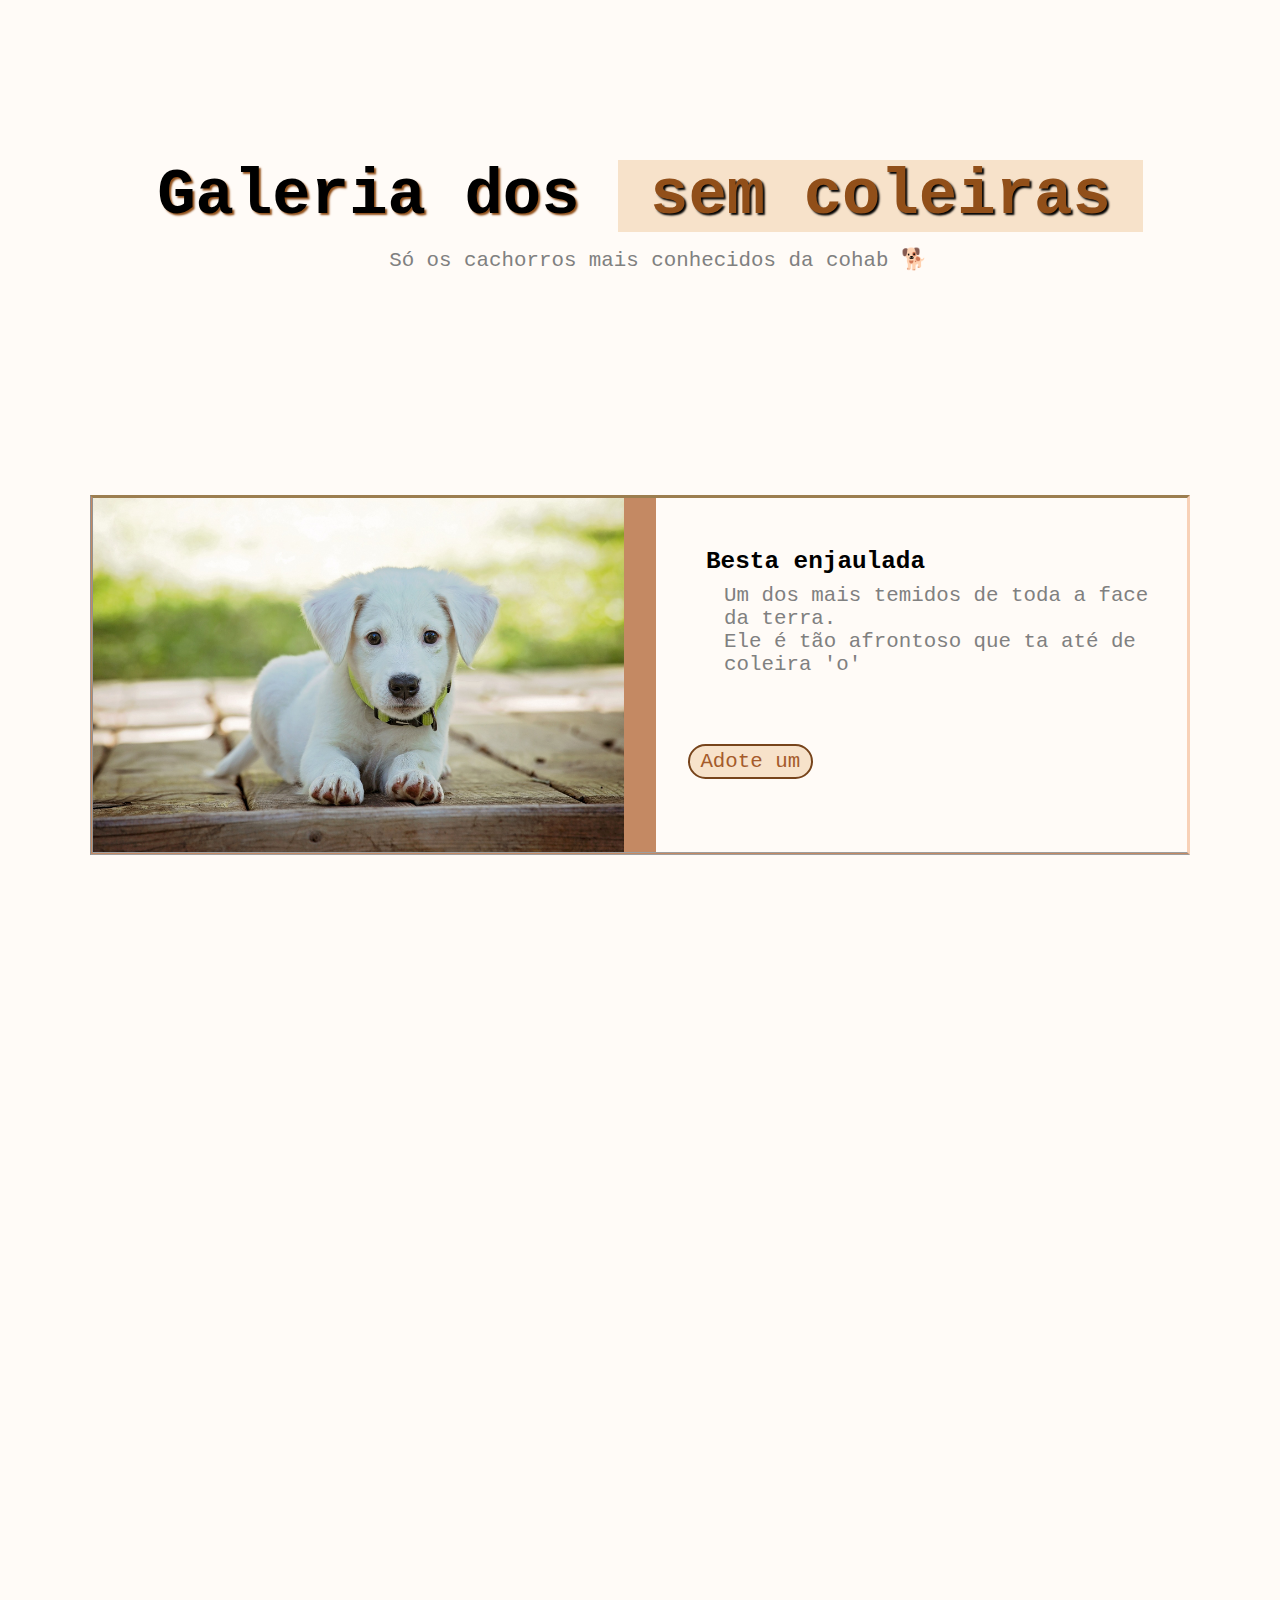
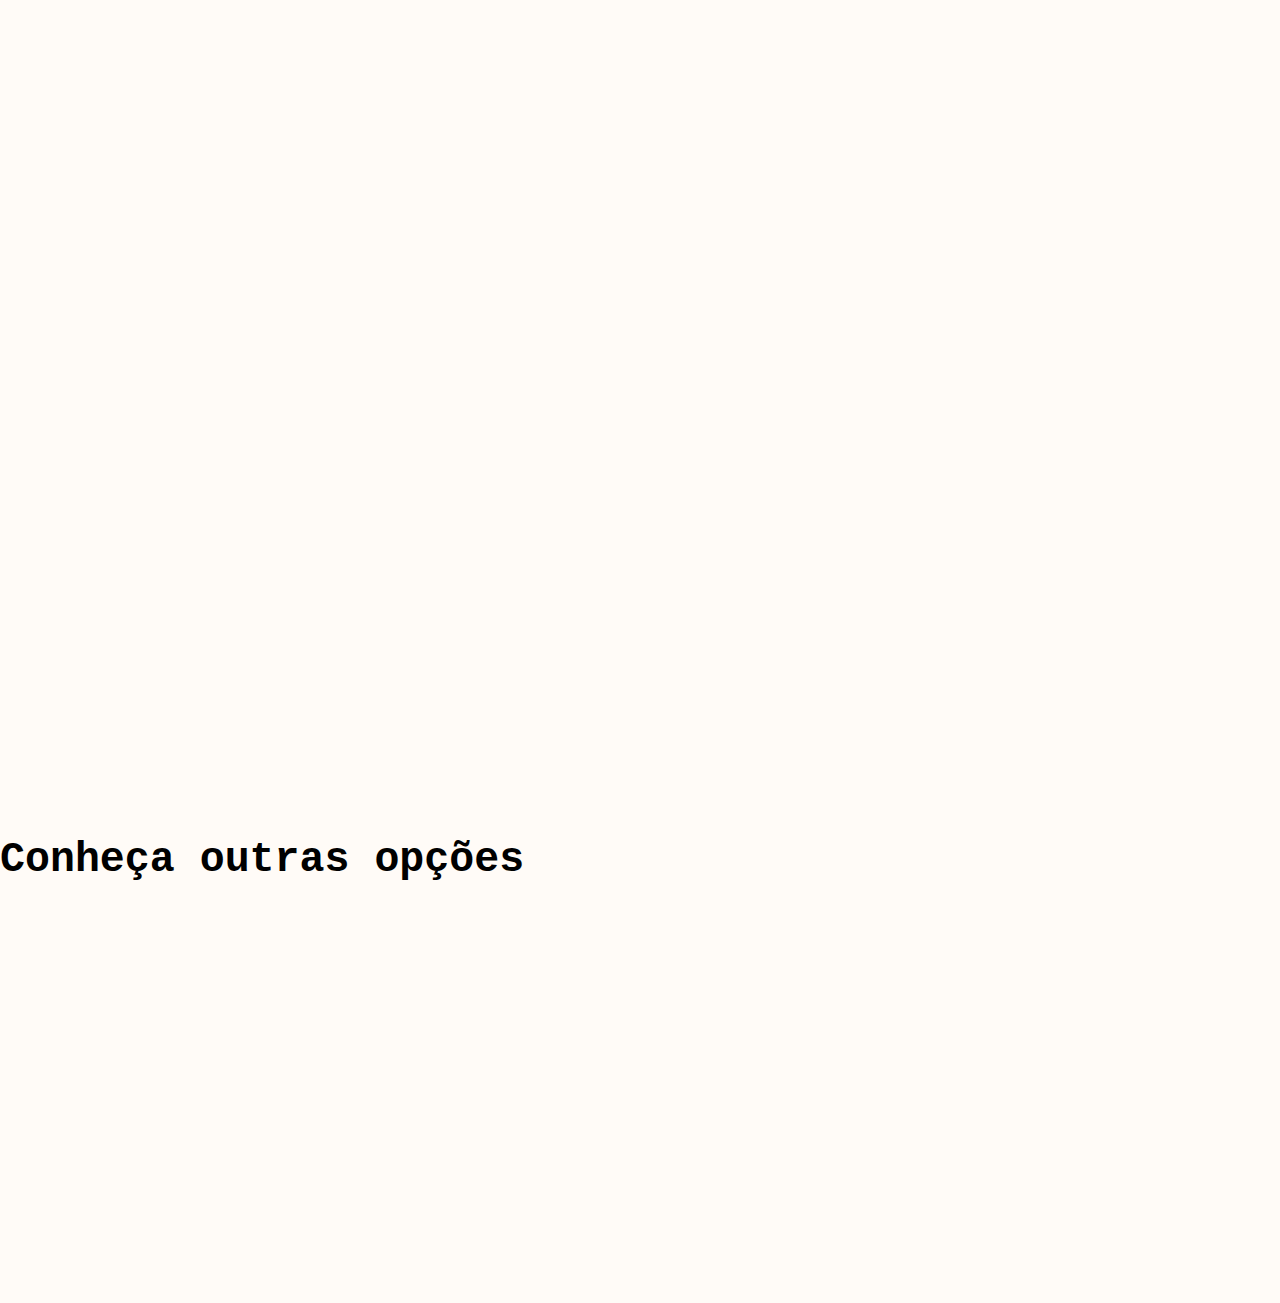
==== index.html @ 5af4626c "Add files via upload" ====
<!DOCTYPE html>
<html lang="en">

<head>
    <script src="https://unpkg.com/aos@2.3.1/dist/aos.js"></script>
    <link href="https://unpkg.com/aos@2.3.1/dist/aos.css" rel="stylesheet">
    <link href="https://fonts.googleapis.com/css2?family=Oswald&display=swap" rel="stylesheet">
    <link rel="stylesheet" href="style.css">
    <meta charset="UTF-8">
    <meta name="viewport" content="width=device-width, initial-scale=1.0">
    <meta http-equiv="X-UA-Compatible" content="ie=edge">
    <title>Cachorro 🐾</title>
</head>

<body>

    <header class="main-header">
        <h1>Galeria dos <span> sem coleiras</span></h1>
        <p>Só os cachorros mais conhecidos da cohab 🐕</p>
    </header>

    <main class="container">
        <section class="card">
            <img src="media/dog.jpg" alt="">
            <div>
                <h3>Besta enjaulada</h3>
                <p>Um dos mais temidos de toda a face da terra. <br> Ele é tão afrontoso que ta até de coleira 'o' </p>
                <a href="https://ba.olx.com.br/sul-da-bahia/animais-de-estimacao/cachorros/filhotinhos-pra-adocao--1132446521"
                    class="btn">Adote um </a>
            </div>
        </section>

        <section class="card" data-aos="fade-left">
            <img src="media/dog2.jpg" alt="">
            <div>
                <h3>Besta enjaulada 2</h3>
                <p>Nunca mexa </p>
                <a href="https://pr.olx.com.br/regiao-de-curitiba-e-paranagua/animais-de-estimacao/cachorros/cachorro-para-adocao-1140943274"
                    class="btn">Adote um </a>
            </div>
        </section>

        <section class="card" data-aos="fade-right">
            <img src="media/dog3.jpg" alt="">
            <div>
                <h3>Indisponível</h3>
                <p>O pior de todos 👻 </p>
                <a href="falei.html" class="btn">Esse ja é meu</a>
            </div>
        </section>

        <section class="card" data-aos="fade-left">
            <img src="media/nina.jpg" alt="">
            <div>
                <h3>😥 </h3>
                <p>Nada a declarar </p>
                <a href="https://www.youtube.com/watch?v=o34nsWqNOpc" class="btn">;-;</a>
            </div>
        </section>

        <section class="card" data-aos="fade-right">
            <img src="media/diogenes.jpg" alt="">
            <div>
                <h3>Besta não enjaulada </h3>
                <p>Pai de todos </p>
                <a href="https://www.youtube.com/watch?v=jL2M3WWhRE4" class="btn">Só admire</a>
            </div>
        </section>
    </main>
    <header class="second-header">
        <h1>Conheça outras opções</h1>
    </header>
    <div class="gallery">
        <div class="img1" style="background-image:url('https://cdn.pixabay.com/photo/2015/11/03/12/58/dalmatian-1020790_960_720.jpg')" data-aos="fade-up">
            <a href="https://mg.olx.com.br/belo-horizonte-e-regiao/animais-de-estimacao/cachorros/dalmata-padrao-disney-prop-veterinario-1144696774?lis=listing_no_category" class="btn2">
            Veja
        </a>
        </div>

        <div class="img2" style="background-image:url('https://cdn.pixabay.com/photo/2018/05/07/10/48/husky-3380548_960_720.jpg')" data-aos="fade-down">
            <a href="https://pr.olx.com.br/regiao-de-foz-do-iguacu-e-cascavel/animais-de-estimacao/cachorros/husky-siberiano-1141799152?rec=u&lis=galeria_listing_superior_no_category" class="btn2">
                Veja
            </a>
        </div>

        <div class="img3" style="background-image:url('https://cdn.pixabay.com/photo/2016/07/15/15/55/dachshund-1519374_960_720.jpg')"
            data-aos="fade-up">
            <a href="https://mg.olx.com.br/belo-horizonte-e-regiao/animais-de-estimacao/cachorros/basset-daschund-femea-miniatura-em-promocao-1144547772?rec=u&lis=galeria_listing_superior_no_category" class="btn2">
                Veja
            </a>
        </div>

        <div class="img4" style="background-image:url('https://cdn.pixabay.com/photo/2015/11/17/13/13/bulldog-1047518_960_720.jpg')"
            data-aos="fade-down">
            <a href="https://rj.olx.com.br/rio-de-janeiro-e-regiao/animais-de-estimacao/cachorros/filhotes-de-bulldog-frances--1134698390"
                class="btn2">
                Veja
            </a>
        </div>

        <div class="img5" style="background-image:url('https://cdn.pixabay.com/photo/2016/02/19/15/46/labrador-retriever-1210559_960_720.jpg')"
            data-aos="fade-up">
            <a href="https://sp.olx.com.br/sao-paulo-e-regiao/animais-de-estimacao/cachorros/adocao--1139532576" class="btn2"> 
                Veja
            </a>
        </div>
    </div>

    <script>
        AOS.init();
    </script>
</body>

</html>
---- style.css ----
@charset "utf-8"; /*trabalhando com varias linguagens pode dar erro se não colocarmos isso*/
/*Formatação do cabeçalho*/
*{
    background-color: #fffbf7;
    margin: 0;
    padding: 0;
    box-sizing: border-box;
}

/*Formatando o corpo do site*/
body{
    font-size: 1.3rem; /*multiplica o tamanho do elemento pai ou do navegador*/
    font-family: "Lucida Console", "Courier New", monospace;
}

p{
    color: grey;
    margin-bottom: 4vh;
    margin-left: 4vh;
    margin-top: 1vh;
    
}
/* LINKS */

/* formatando o cabeçalho */
.main-header{
    height: 55vh; /*vh é relacionado a altura e vw é a largura*/
    padding: 2rem; /*relembrando 2rem, seria 2x o padrao*/
    display: flex; /*pra poder mexer com flexblox*/
    flex-direction: column;
    align-items: center; /*alinhamento vertical do conteudo // para o horizontal seria justify items*/
    justify-content: center;
    text-align: center;   
}

.main-header h1{
    text-shadow: 2px 2px 2px #914f19; 
    margin-left: 20px;
    font-size: 4rem;
    margin-bottom: 2rem;
    line-height: 1.2rem; /*configura a altura da linha*/
}
.main-header h1 span {
    padding: 3px;
    color: #914f19;
    background-color: #f7e2ca;
    text-shadow: 2px 2px 2px black;
    overflow: auto; /*faz o conteudo se encaixar no container*/
    padding: 0 2rem; /*2 na horizontal e 0 na vertical*/
    
}
/* formatação do container */
.container{
    max-width: 1100px;
    margin: auto;
}

.card {
    background-color: #c48963;
    display: grid;
    grid-template-columns: repeat(2, 1fr);
    grid-gap: 2rem;
    margin-bottom: 2rem;
    border-top-style: solid;
    border-top-color: rgb(156, 126, 80);
    /**/
    border-bottom-style: double;
    border-bottom-color: #9e9e9e ;
    /**/
    border-left-style: double;
    border-left-color: #929292;
    /**/
    border-right-style: solid;
    border-right-color: #f8d1b7;
}
.card img{
    width: 100%;
}
.card h3{
    margin-top: 2vh;
    margin-left: 2vh;
}
.card a{
    padding: 4px;
    padding-left: 0.5em;
    padding-right: 0.5em;
    border: 2px solid #77441b;
    border-radius: 1em;
    background-color: #f7e2ca;
    color: #a55b2a;
    text-decoration: none;
}
.card a::visited{
    padding: 4px;
    padding-left: 0.5em;
    padding-right: 0.5em;
    border: 2px solid #77441b;
    border-radius: 1em;
    background-color: #f7e2ca;
    color: #fffaf6;
    text-decoration: none;
}

.card > div{
    padding: 2rem;
}
.card:nth-child(even) img{
    order: 2;
}
/* formataçao do botão */
.btn{
    display: inline-flex;
    background-color: #f7e2ca;
    padding: 0.6rem 1.6rem;
    margin-top: 2rem;
    cursor: pointer;
}
.btn:hover{
    opacity: 0.8;
}
/****/
.gallery{
    display: flex; 
    height: 20rem;
    gap: 1rem;
}
/*ANIMAÇAO DAS IMAGENS*/
.gallery .img1:hover{
    transform:scale(1.2);
}
.gallery .img2:hover{
    transform:scale(1.2);
}
.gallery .img3:hover{
    transform:scale(1.2);

}
.gallery .img4:hover{
    transform:scale(1.2);

}
.gallery .img5:hover{
    transform:scale(1.2);

} 

.gallery > div{
    flex: 1;
    border-radius: 1rem;
    background-position: center;
    background-size: cover;
    background-repeat: no-repeat;
    background-position: 45%;
    transition: all .9s cubic-bezier(1, 1, 1, 1.4);
}
.btn2{
    background-color: #fcffd9;
    text-decoration: none;
    color: black;
    margin-left: 30.7vh;
    margin-top: 10vh;
    cursor: pointer;
    border: 2px solid #ffd051;

}
.btn2:visited{
    background-color: #fcffd9;
    text-decoration: none;
    color: black;
    margin-left: 30.7vh;
    margin-top: 10vh;
    cursor: pointer;
    border: 2px solid #ffd051;

}
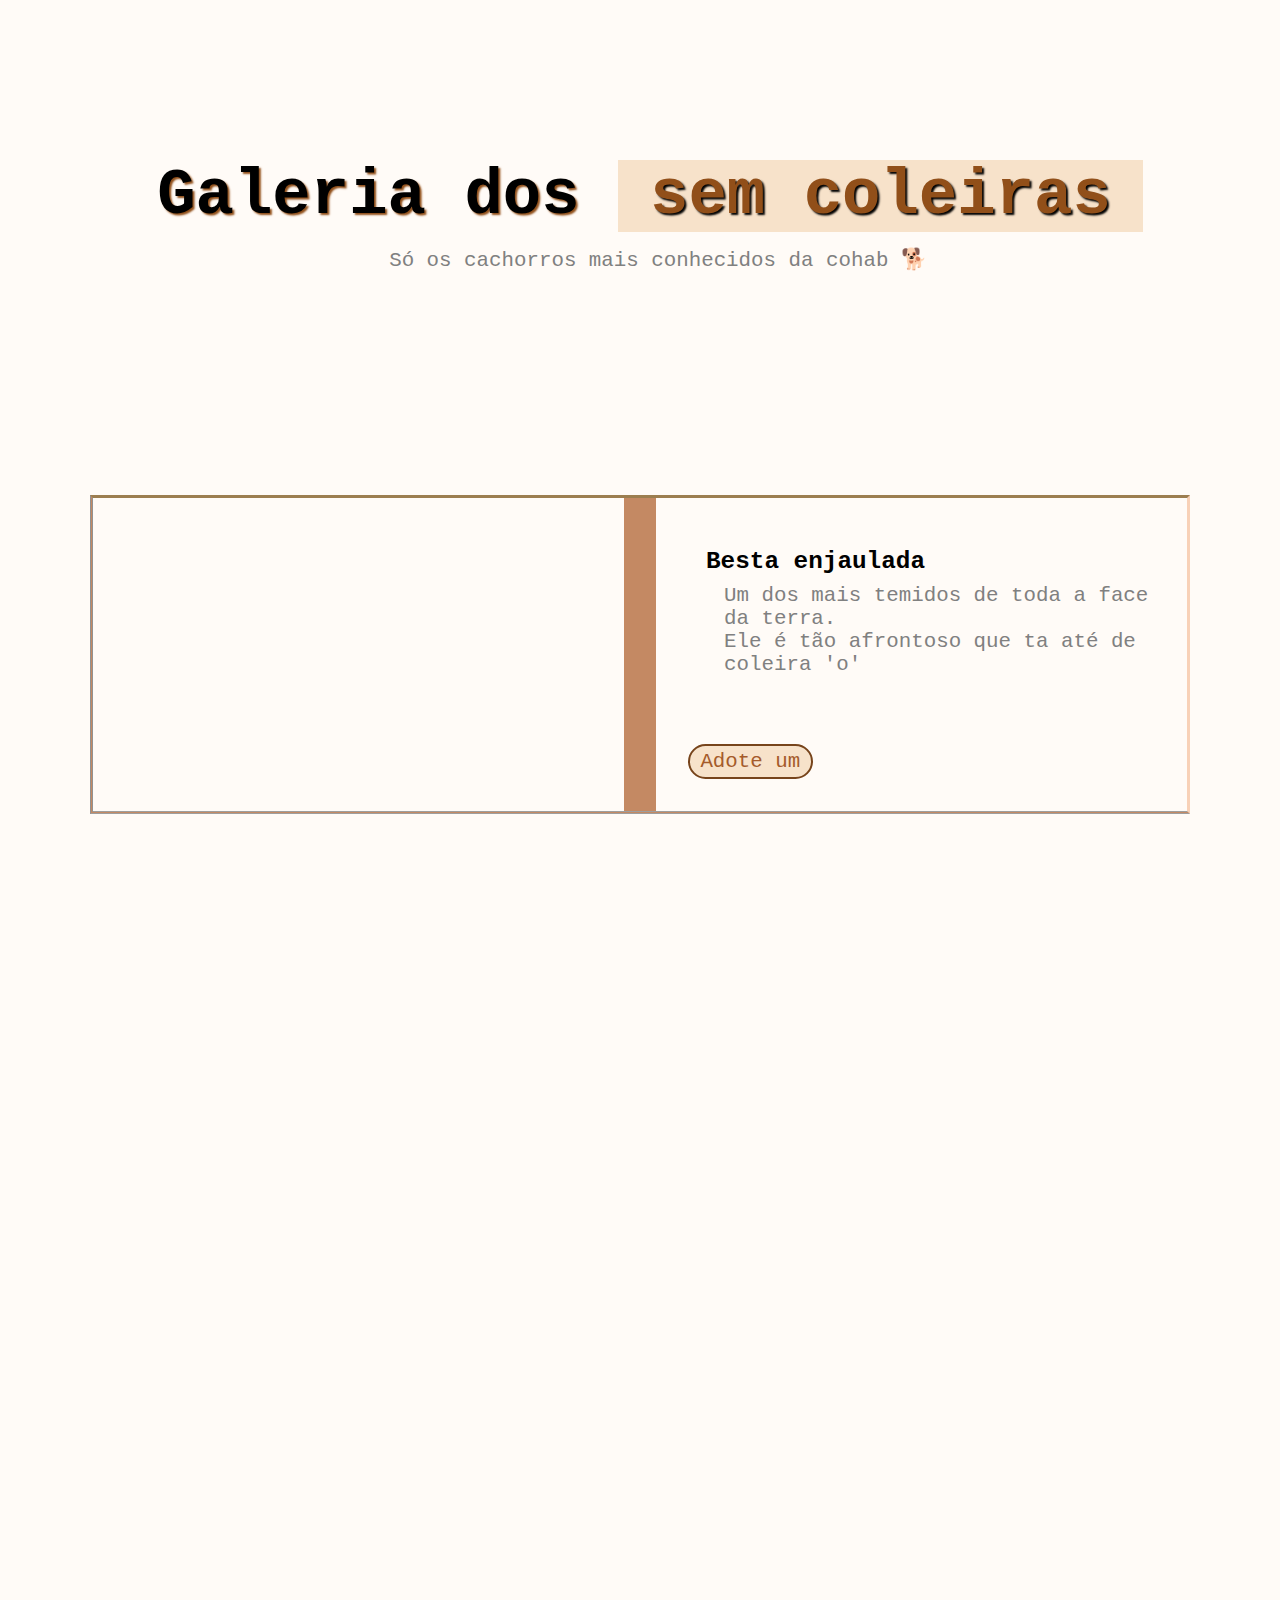
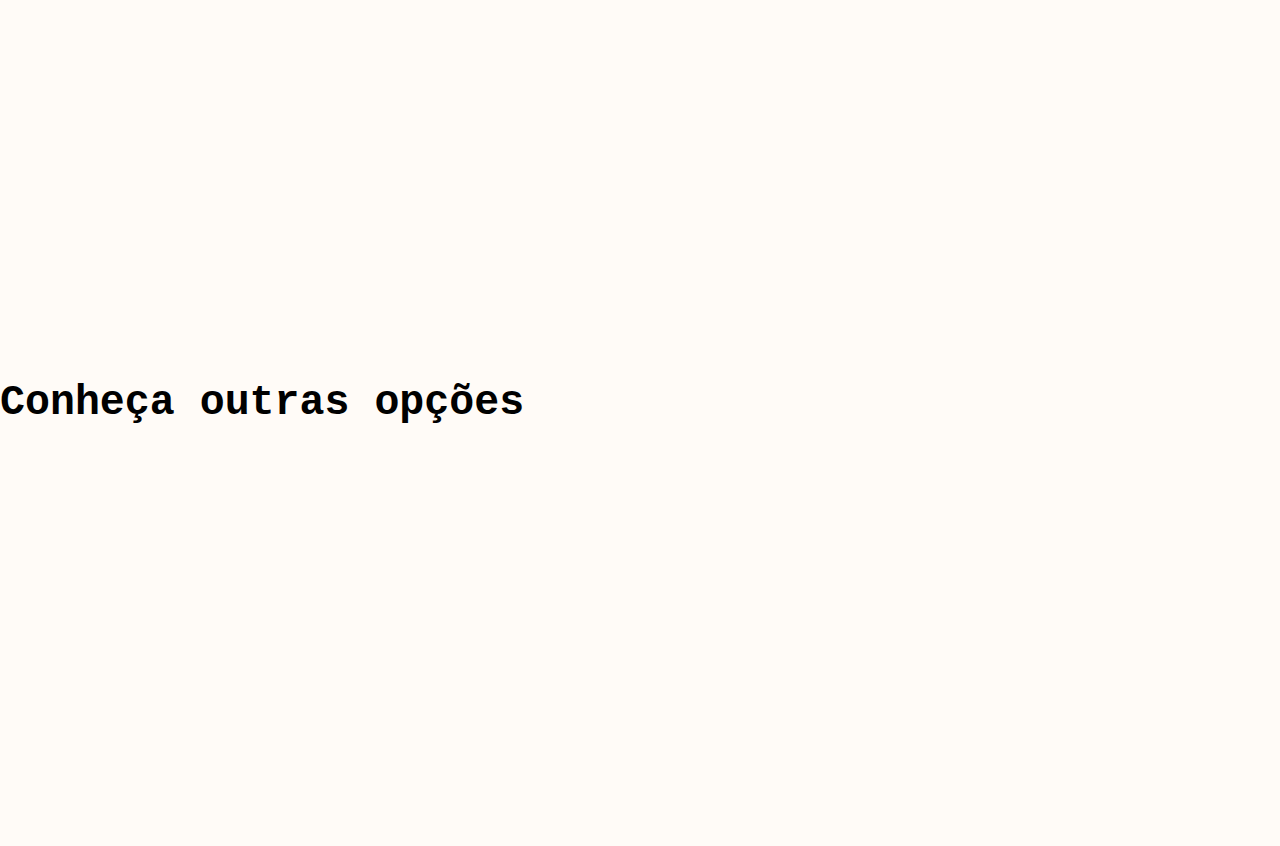
==== commit ee27a246: "Add files via upload" ====
--- a/index.html
+++ b/index.html
@@ -92,7 +92,7 @@
 
         <div class="img4" style="background-image:url('https://cdn.pixabay.com/photo/2015/11/17/13/13/bulldog-1047518_960_720.jpg')"
             data-aos="fade-down">
-            <a href="https://rj.olx.com.br/rio-de-janeiro-e-regiao/animais-de-estimacao/cachorros/filhotes-de-bulldog-frances--1134698390"
+            <a href="https://rs.olx.com.br/regioes-de-caxias-do-sul-e-passo-fundo/animais-de-estimacao/cachorros/filhotes-de-buldogue-frances--1147440690"
                 class="btn2">
                 Veja
             </a>
--- a/style.css
+++ b/style.css
@@ -154,22 +154,27 @@
     transition: all .9s cubic-bezier(1, 1, 1, 1.4);
 }
 .btn2{
-    background-color: #fcffd9;
+    background-color: #ffffff;
+    text-decoration: none;
+    color: black;
+    margin-left: 30.7vh;
+    margin-top: 23vh;
+    cursor: pointer;
+    border: 2px solid #666562;
+    border-radius: 2em;
+    padding: 5px;
+    box-shadow: 1px 1px 1px rgb(156, 156, 156);
+
+}
+.btn2:visited{
+    background-color: #ffffff;
     text-decoration: none;
     color: black;
     margin-left: 30.7vh;
     margin-top: 10vh;
     cursor: pointer;
-    border: 2px solid #ffd051;
-
+    border: 2px solid #666562;
+    border-radius: 2em;
+    padding: 5px;
+    
 }
-.btn2:visited{
-    background-color: #fcffd9;
-    text-decoration: none;
-    color: black;
-    margin-left: 30.7vh;
-    margin-top: 10vh;
-    cursor: pointer;
-    border: 2px solid #ffd051;
-
-}
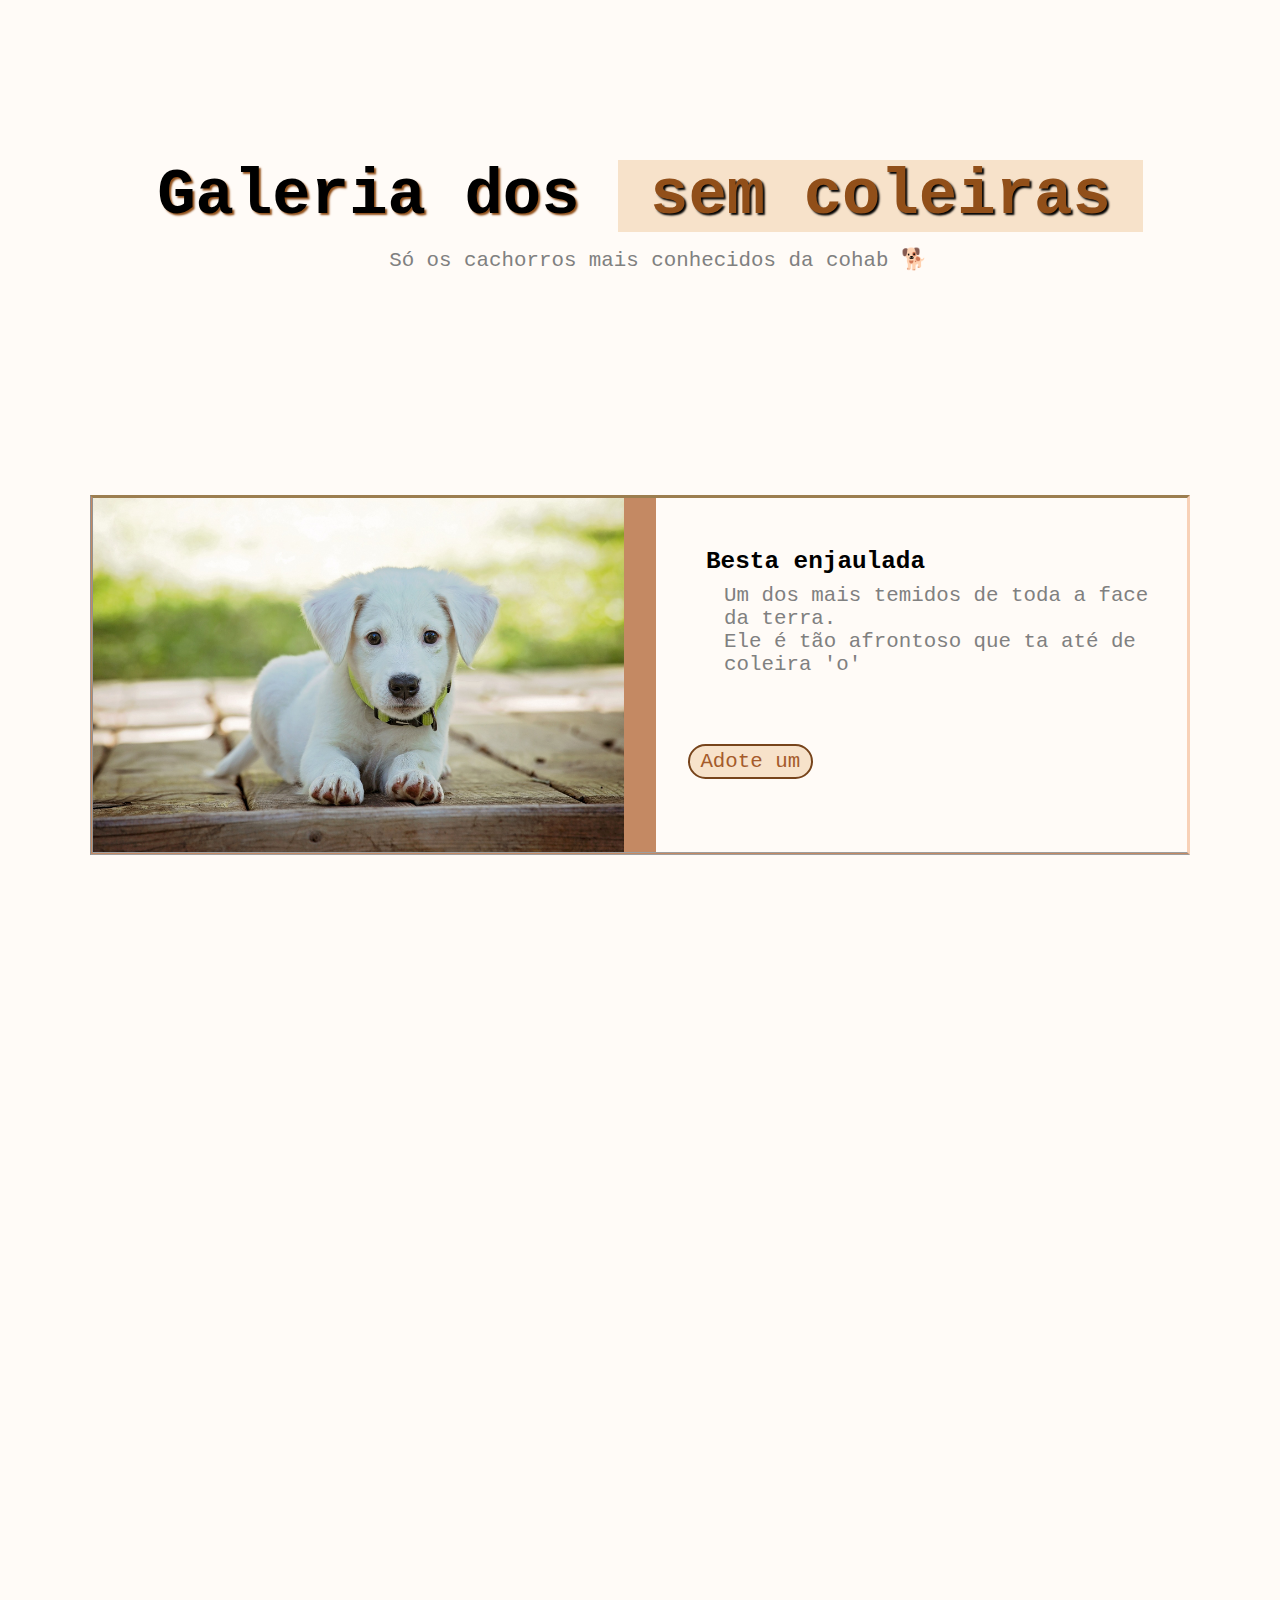
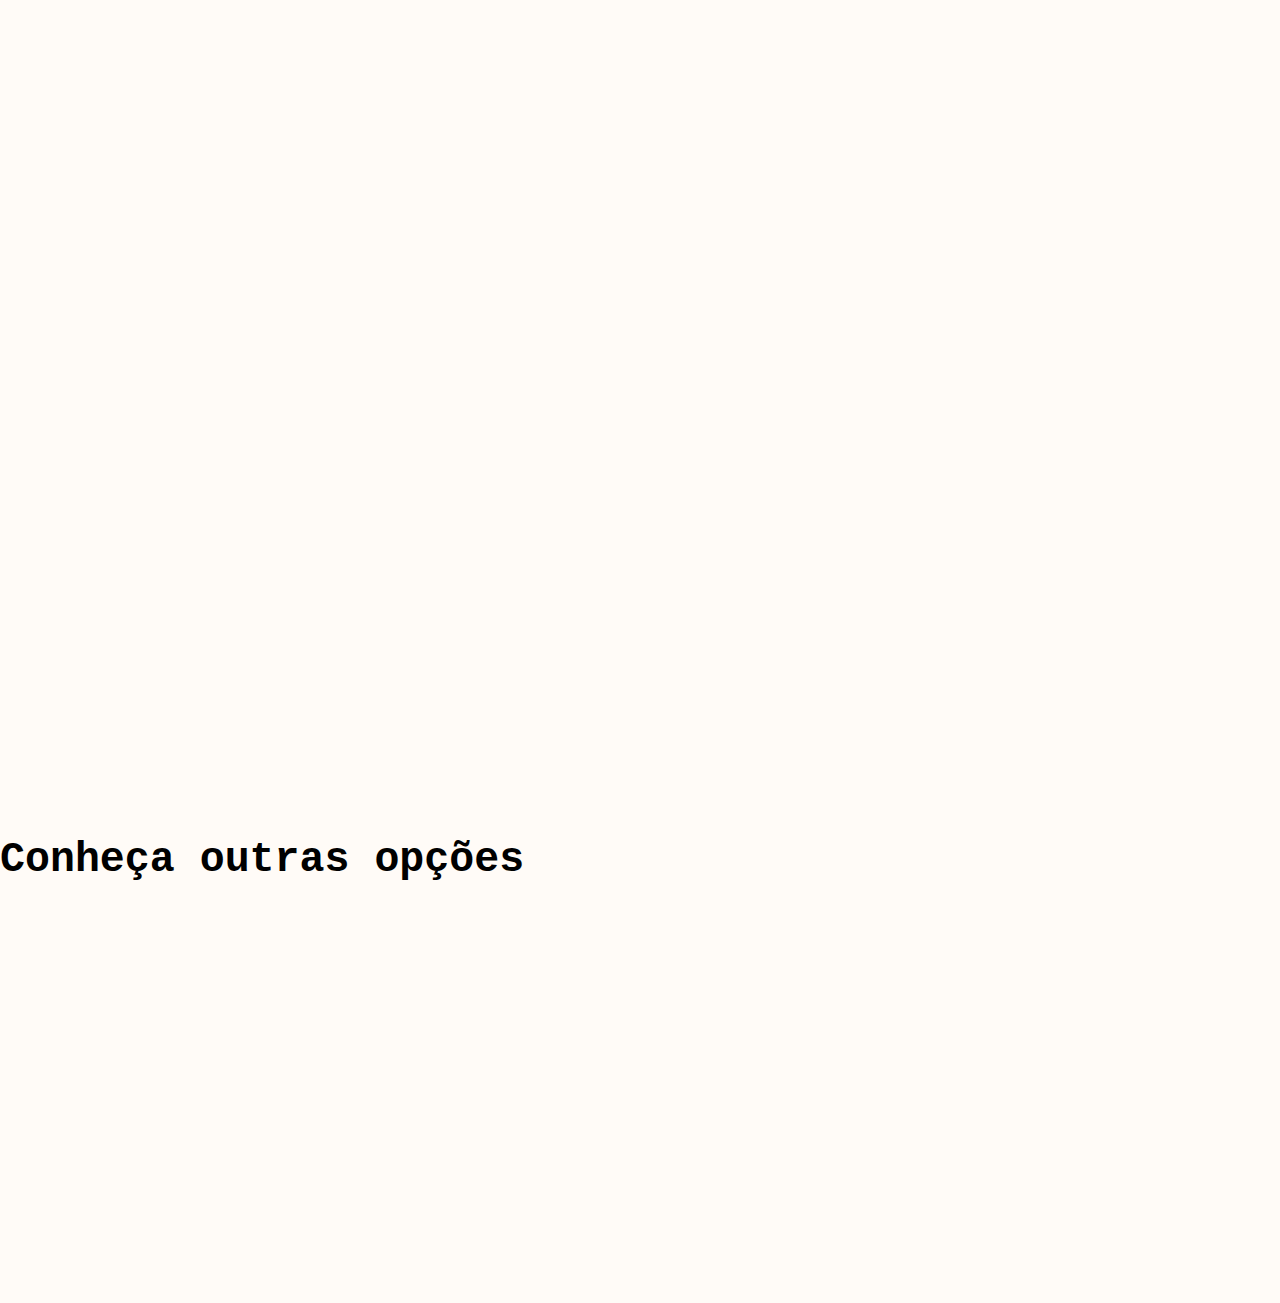
==== commit c9901ccb: "Update index.html" ====
--- a/index.html
+++ b/index.html
@@ -25,7 +25,7 @@
             <div>
                 <h3>Besta enjaulada</h3>
                 <p>Um dos mais temidos de toda a face da terra. <br> Ele é tão afrontoso que ta até de coleira 'o' </p>
-                <a href="https://ba.olx.com.br/sul-da-bahia/animais-de-estimacao/cachorros/filhotinhos-pra-adocao--1132446521"
+                <a href="https://sp.olx.com.br/sao-paulo-e-regiao/animais-de-estimacao/cachorros/labrador-amarelo-pronto-para-ir-pra-casa-hoje-consulte-os-enderecos-e-valores-1038839076?lis=listing_no_category"
                     class="btn">Adote um </a>
             </div>
         </section>
@@ -111,4 +111,4 @@
     </script>
 </body>
 
-</html>+</html>
